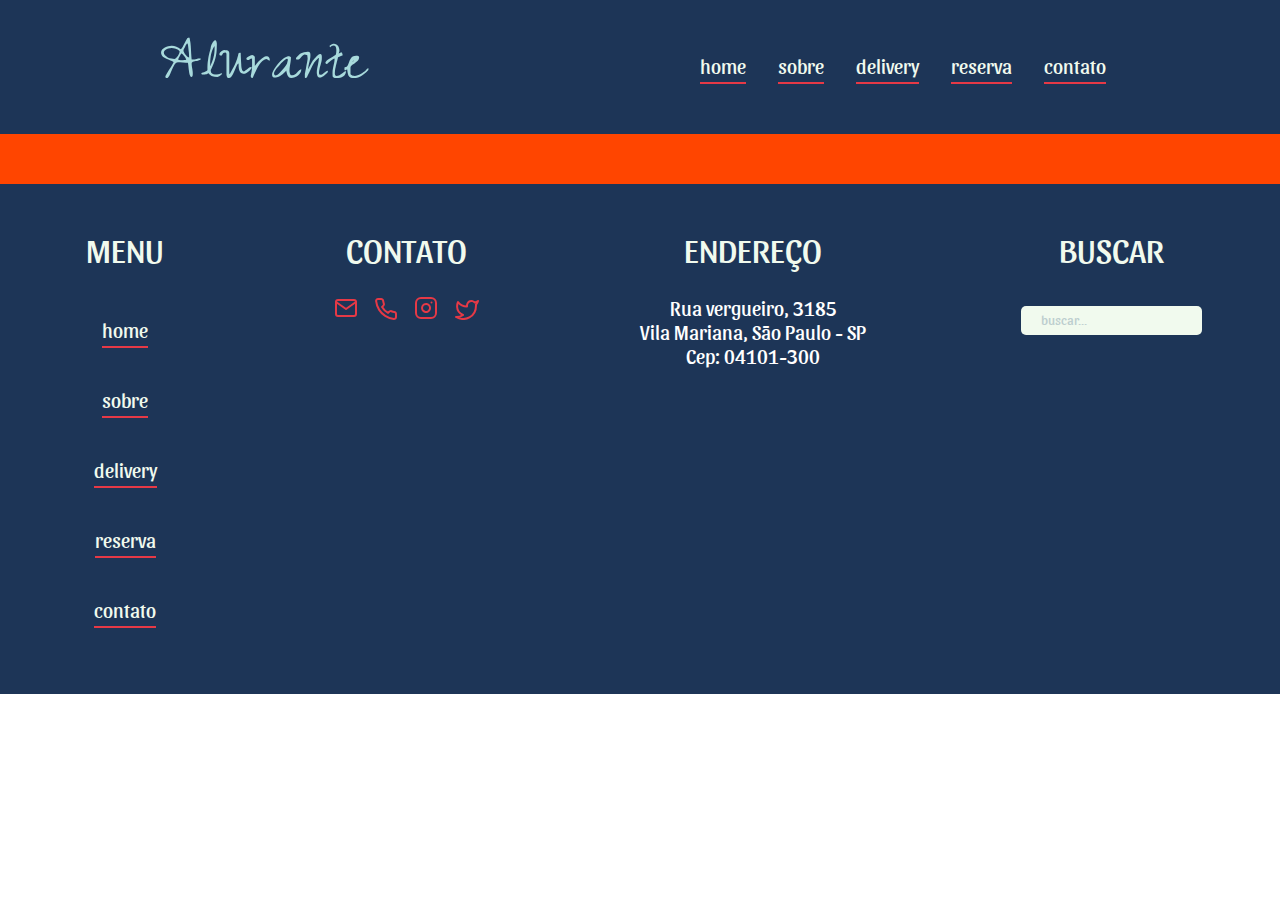
==== index.html @ 0b5658a8 "Adding project files" ====
<!DOCTYPE html>
<html lang="ptbr">

<head>
  <meta charset="UTF-8">
  <meta http-equiv="X-UA-Compatible" content="IE=edge">
  <meta name="viewport" content="width=device-width, initial-scale=1.0">
  <meta name="description" content="">
  <meta name="keywords" content="">
  <title>Bem vindo ao Alurante!</title>
  <link rel="stylesheet" href="css/reset.css">
  <link rel="stylesheet" href="css/header.css">
  <link rel="stylesheet" href="css/main.css">
  <link rel="stylesheet" href="css/footer.css">
</head>

<body>
  <header>
    <a href="index.html" id="logo__site">Alurante</a>
    <nav>
      <ul>
        <li><a href="index.html">home</a></li>
        <li><a href="sobre/">sobre</a></li>
        <li><a href="delivery/">delivery</a></li>
        <li><a href="reserva/">reserva</a></li>
        <li><a href="contato/">contato</a></li>
      </ul>
    </nav>
  </header>
  <main>

  </main>
  <footer>
    <div class="menu__footer">
      <h1>
        MENU
      </h1>
      <nav>
        <ul>
          <li><a href="index.html">home</a></li>
          <li><a href="sobre/">sobre</a></li>
          <li><a href="delivery/">delivery</a></li>
          <li><a href="reserva/">reserva</a></li>
          <li><a href="contato/">contato</a></li>
        </ul>
      </nav>
    </div>
    <div class="contato___footer">
      <h1>
        CONTATO
      </h1>
      <div class="sociais">
        <a href="#mail"><img src="images/email-icon.svg" alt="Email Icon"></a>
        <a href="#phone"><img src="images/telephone-icon.svg" alt="Telephone Icon"></a>
        <a href="#instagram"><img src="images/instagram-icon.svg" alt="Instagram Icon"></a>
        <a href="#twitter"><img src="images/twitter-icon.svg" alt="Twitter Icon"></a>
      </div>
    </div>
    <div class="endereco___footer">
      <h1>
        ENDEREÇO
      </h1>
      <address>
        Rua vergueiro, 3185<br>
        Vila Mariana, São Paulo - SP<br>
        Cep: 04101-300
      </address>
    </div>
    <div class="buscar___footer">
      <h1>
        BUSCAR
      </h1>
      <form action="">
        <input type="text" placeholder="buscar...">
      </form>
    </div>
  </footer>
</body>

</html>
---- css/header.css ----
@charset "uft-8";

header {
  display: flex;
  flex-direction: column;
  justify-content: center;
  align-items: center;
  background-color: #1D3557;
  padding: 2rem 0 3rem 0;
}

header a#logo__site {
  display: block;
  width: 209px;
  height: 57px;
  color: #A8DADC;
  font-family: 'Zeyada', cursive;
  text-align: center;
  font-size: 64px;
}

header nav {
  display: block;
}

header nav ul {
  display: flex;
  flex-direction: column;
  justify-content: center;
  align-items: center;
  margin-top: 30px;
}

header nav ul li {
  display: block;
  list-style: none;
  margin: 1rem .5rem;
}

header nav ul li a {
  display: block;
  color: #F1FAEE;
  font-family: 'Sansita', sans-serif;
  padding: .5rem .5rem;
  font-size: 20px;
}

header nav ul li a::after {
  content: '';
  display: block;
  margin: 0 auto;
  position: relative;
  height: 2px;
  width: 100%;
  background-color: #E63946;
  top: 6px;
}


@media screen and (min-width: 768px) {
  header {
    flex-direction: row;
    justify-content: space-around;
    padding: 2rem 0;
  }

  header nav ul {
    flex-direction: row;
    margin-top: 0;
  }
}
---- css/main.css ----
main {
  display: flex;
  height: 50px;
  width: 100%;
  background-color: orangered;
}
---- css/footer.css ----
@charset "utf-8";

footer {
  display: flex;
  flex-direction: column;
  justify-content: center;
  align-items: center;
  background-color: #1D3557;
  padding: 3rem 0;
  text-align: center;
}

footer h1 {
  display: block;
  color: #F1FAEE;
  font-family: 'Sansita', sans-serif;
  font-size: 34px;
}

footer div.menu__footer {
  display: flex;
  flex-direction: column;
  justify-content: center;
  align-items: center;
}

footer div.menu__footer nav {
  display: block;
}

footer div.menu__footer nav ul {
  display: flex;
  flex-direction: column;
  justify-content: center;
  align-items: center;
  margin-top: 30px;
}

footer div.menu__footer nav ul li {
  display: block;
  list-style: none;
  margin: 1rem .5rem;
}

footer div.menu__footer nav ul li a {
  display: block;
  color: #F1FAEE;
  font-family: 'Sansita', sans-serif;
  padding: .5rem .5rem;
  font-size: 20px;
}

footer div.menu__footer nav ul li a::after {
  content: '';
  display: block;
  margin: 0 auto;
  position: relative;
  height: 2px;
  width: 100%;
  background-color: #E63946;
  top: 6px;
}

footer div.contato___footer {
  display: flex;
  flex-direction: column;
  justify-content: center;
  align-items: center;
  margin-top: 50px;
}

footer div.contato___footer div.sociais {
  display: block;
  margin-top: 30px;
}

footer div.contato___footer div.sociais a {
  display: inline-block;
  margin: 0 .4rem;
  position: relative;
  top: 0;
  transition: .4s;
  -o-transition: .4s;
  -moz-transition: .4s;
  -webkit-transition: .4s;
}

footer div.contato___footer div.sociais a:hover {
  top: -10px;
}

footer div.endereco___footer {
  display: flex;
  flex-direction: column;
  justify-content: center;
  align-items: center;
  margin-top: 50px;
}

footer div.endereco___footer address {
  display: block;
  text-align: center;
  color: #ffffff;
  font-family: 'Sansita', sans-serif;
  font-size: 20px;
  line-height: 24px;
  margin-top: 30px;
}

footer div.buscar___footer {
  display: flex;
  flex-direction: column;
  justify-content: center;
  align-items: center;
  margin-top: 50px;
  margin-top: 50px;
}

footer div.buscar___footer form {
  display: block;
  margin-top: 20px;
}

footer div.buscar___footer form input {
  display: block;
  background-color: #F1FAEE;
  border: 0 none;
  border-radius: 5px;
  height: 27px;
  margin-top: 20px;
}

footer div.buscar___footer form input::placeholder {
  padding-left: 18px;
  color: #BDCECF;
  font-family: 'Sansita', sans-serif;
}

@media screen and (min-width: 768px) {
  footer {
    flex-direction: row;
    align-items: flex-start;
    justify-content: space-around;
    flex-wrap: wrap;
  }

  footer div.contato___footer, footer div.endereco___footer, footer div.buscar___footer {
    margin-top: 0;
  }
}
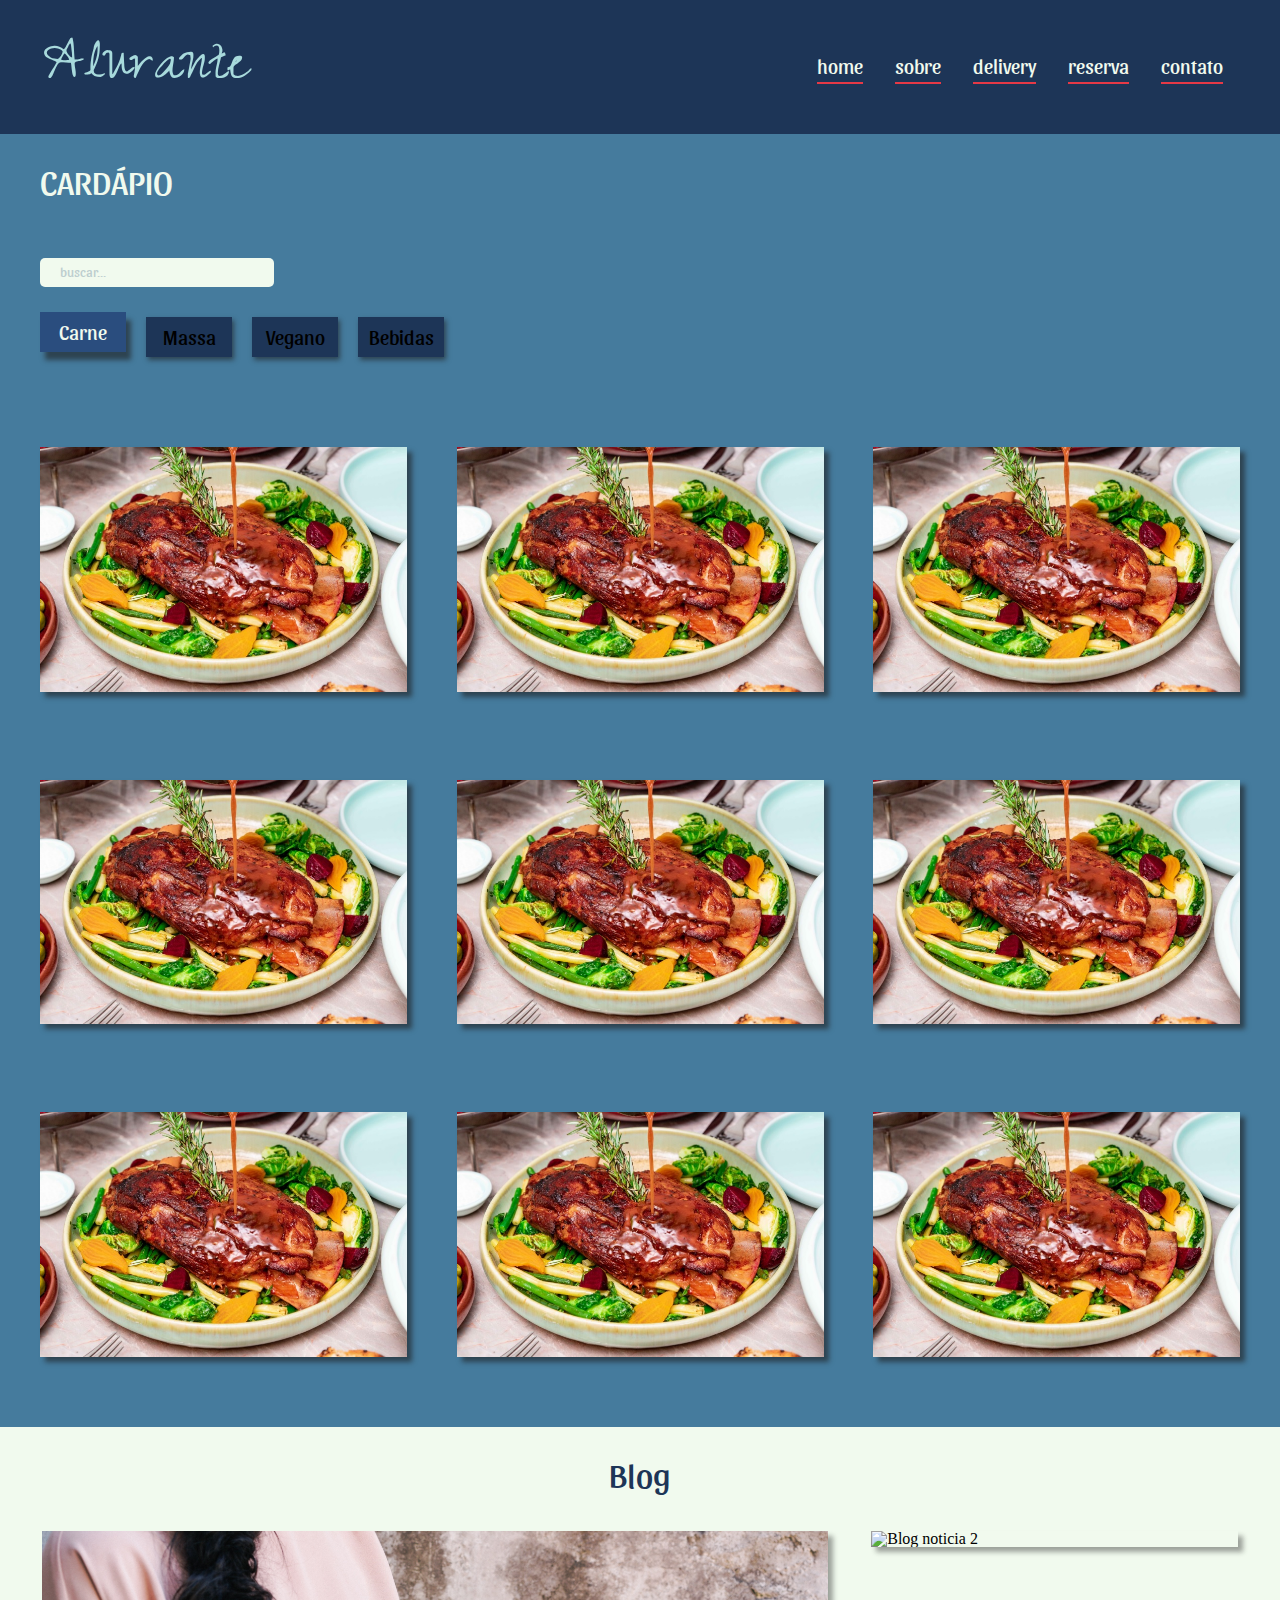
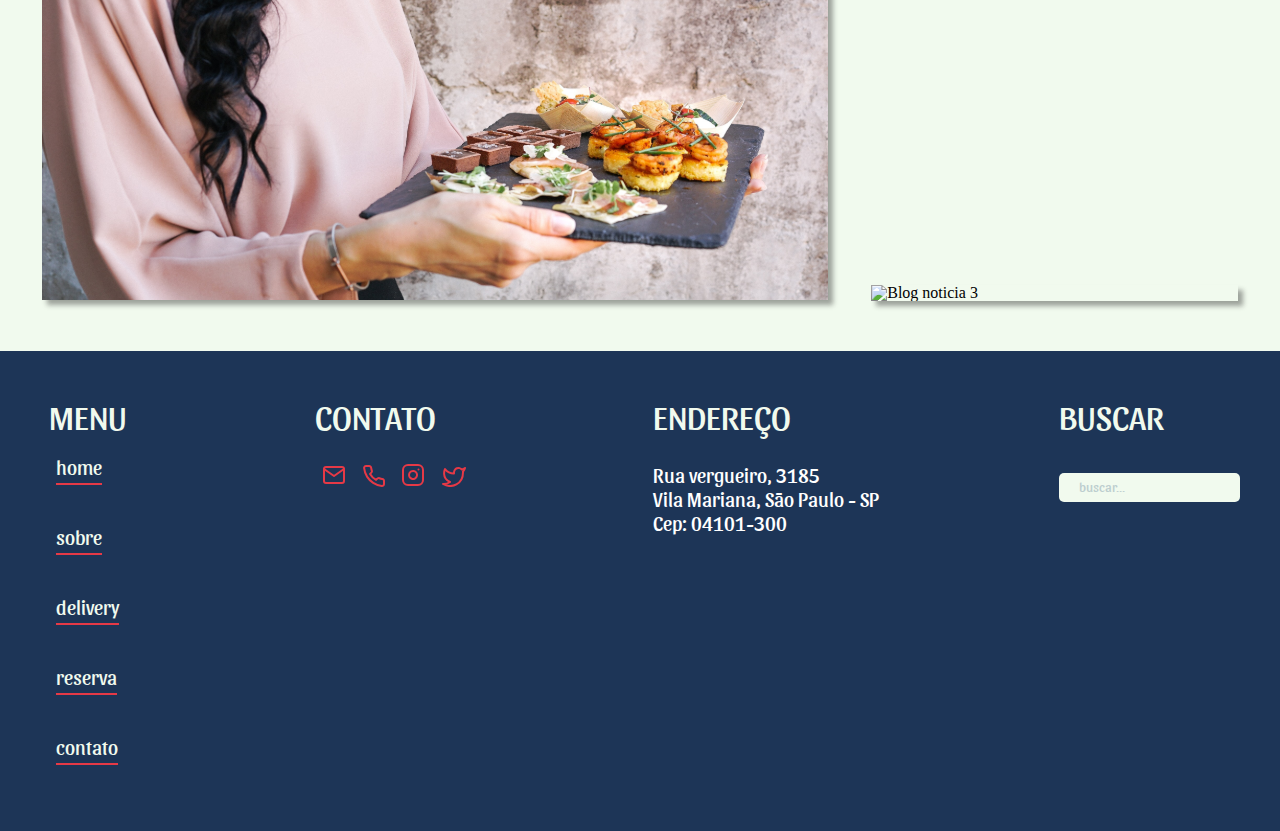
==== commit 96bcb7e8: "Alurante v2" ====
--- a/index.html
+++ b/index.html
@@ -12,6 +12,7 @@
   <link rel="stylesheet" href="css/header.css">
   <link rel="stylesheet" href="css/main.css">
   <link rel="stylesheet" href="css/footer.css">
+  <link rel="stylesheet" href="css/animationMenu.css">
 </head>
 
 <body>
@@ -28,7 +29,76 @@
     </nav>
   </header>
   <main>
-
+    <section class="cardapio">
+      <h1>
+        CARDÁPIO
+      </h1>
+      <form action="" id="buscaCardapio">
+        <input type="text" name="busca" id="busca" placeholder="buscar...">
+      </form>
+      <div class="btns__cardapio">
+        <span class="btnCardapio active" data-prato="carne">Carne</span>
+        <span class="btnCardapio" data-prato="massa">Massa</span>
+        <span class="btnCardapio" data-prato="vegano">Vegano</span>
+        <span class="btnCardapio" data-prato="bebidas">Bebidas</span>
+      </div>
+      <div class="cardapios__pratos">
+        <div class="prato" data-prato="carne">
+          <img src="images/prato__carne.jpg" alt="Carne Pratos">
+          <img src="images/prato__carne.jpg" alt="Carne Pratos">
+          <img src="images/prato__carne.jpg" alt="Carne Pratos">
+          <img src="images/prato__carne.jpg" alt="Carne Pratos">
+          <img src="images/prato__carne.jpg" alt="Carne Pratos">
+          <img src="images/prato__carne.jpg" alt="Carne Pratos">
+          <img src="images/prato__carne.jpg" alt="Carne Pratos">
+          <img src="images/prato__carne.jpg" alt="Carne Pratos">
+          <img src="images/prato__carne.jpg" alt="Carne Pratos">
+        </div>
+        <div class="prato hidden" data-prato="massa">
+          <img src="images/prato__carne.jpg" alt="Massa Pratos">
+          <img src="images/prato__carne.jpg" alt="Massa Pratos">
+          <!-- <img src="images/prato__carne.jpg" alt="Massa Pratos">
+          <img src="images/prato__carne.jpg" alt="Massa Pratos">
+          <img src="images/prato__carne.jpg" alt="Massa Pratos">
+          <img src="images/prato__carne.jpg" alt="Massa Pratos">
+          <img src="images/prato__carne.jpg" alt="Massa Pratos">
+          <img src="images/prato__carne.jpg" alt="Massa Pratos">
+          <img src="images/prato__carne.jpg" alt="Massa Pratos"> -->
+        </div>
+        <div class="prato hidden" data-prato="vegano">
+          <img src="images/prato__carne.jpg" alt="Vegano Pratos">
+          <img src="images/prato__carne.jpg" alt="Vegano Pratos">
+          <img src="images/prato__carne.jpg" alt="Vegano Pratos">
+          <!-- <img src="images/prato__carne.jpg" alt="Vegano Pratos">
+          <img src="images/prato__carne.jpg" alt="Vegano Pratos">
+          <img src="images/prato__carne.jpg" alt="Vegano Pratos">
+          <img src="images/prato__carne.jpg" alt="Vegano Pratos">
+          <img src="images/prato__carne.jpg" alt="Vegano Pratos">
+          <img src="images/prato__carne.jpg" alt="Vegano Pratos"> -->
+        </div>
+        <div class="prato hidden" data-prato="bebidas">
+          <img src="images/prato__carne.jpg" alt="Bebidas Pratos">
+          <img src="images/prato__carne.jpg" alt="Bebidas Pratos">
+          <img src="images/prato__carne.jpg" alt="Bebidas Pratos">
+          <img src="images/prato__carne.jpg" alt="Bebidas Pratos">
+          <!-- <img src="images/prato__carne.jpg" alt="Bebidas Pratos">
+          <img src="images/prato__carne.jpg" alt="Bebidas Pratos">
+          <img src="images/prato__carne.jpg" alt="Bebidas Pratos">
+          <img src="images/prato__carne.jpg" alt="Bebidas Pratos">
+          <img src="images/prato__carne.jpg" alt="Bebidas Pratos"> -->
+        </div>
+      </div>
+    </section>
+    <section class="blog__alurante">
+      <h1>
+        Blog
+      </h1>
+      <div class="noticias">
+        <img src="images/blog__image-1.svg" alt="Blog noticia 1">
+        <img src="images/blog__image-2.svg" alt="Blog noticia 2">
+        <img src="images/blog__image-3.svg" alt="Blog noticia 3">
+      </div>
+    </section>
   </main>
   <footer>
     <div class="menu__footer">
@@ -75,6 +145,7 @@
       </form>
     </div>
   </footer>
+  <script src="js/pratosCardapio.js"></script>
 </body>
 
 </html>--- a/css/header.css
+++ b/css/header.css
@@ -43,6 +43,11 @@
   font-family: 'Sansita', sans-serif;
   padding: .5rem .5rem;
   font-size: 20px;
+  transition: .4s;
+  -o-transition: .4s;
+  -moz-transition: .4s;
+  -webkit-transition: .4s;
+  
 }
 
 header nav ul li a::after {
@@ -54,18 +59,43 @@
   width: 100%;
   background-color: #E63946;
   top: 6px;
+  transition: .4s;
+  -o-transition: .4s;
+  -moz-transition: .4s;
+  -webkit-transition: .4s;
+}
+
+header nav ul li a:hover {
+  color: #cfd1cf;
+  box-shadow: 0px 8px 8px -7px rgba(0,0,0,1);
+}
+
+header nav ul li a:hover::after {
+  background-color: #fff;
 }
 
 
 @media screen and (min-width: 768px) {
   header {
     flex-direction: row;
-    justify-content: space-around;
     padding: 2rem 0;
+    gap: 80px;
   }
 
   header nav ul {
     flex-direction: row;
     margin-top: 0;
   }
+}
+
+@media screen and (min-width: 1024px) {
+  header {
+    gap: 280px;
+  }
+}
+
+@media screen and (min-width: 1200px) {
+  header {
+    gap: 550px;
+  }
 }--- a/css/main.css
+++ b/css/main.css
@@ -1,6 +1,247 @@
 main {
   display: flex;
-  height: 50px;
+  justify-content: center;
+  flex-direction: column;
+  align-items: center;
   width: 100%;
-  background-color: orangered;
+  background-color: #457b9d;
+}
+
+section.cardapio {
+  display: inline-flex;
+  flex-direction: column;
+  justify-content: center;
+  align-items: center;
+  width: 90%;
+  max-width: 1200px;
+  padding: 30px 0 50px;
+}
+
+section.cardapio h1 {
+  display: block;
+  color: #F1FAEE;
+  font-size: 34px;
+  font-family: 'Sansita', sans-serif;
+}
+
+section.cardapio form#buscaCardapio {
+  display: block;
+}
+
+section.cardapio form#buscaCardapio input {
+  display: block;
+  width: 230px;
+  background-color: #F1FAEE;
+  border: 0 none;
+  border-radius: 5px;
+  height: 27px;
+  margin-top: 30px;
+}
+
+section.cardapio form#buscaCardapio input::placeholder {
+  padding-left: 18px;
+  color: #BDCECF;
+  font-family: 'Sansita', sans-serif;
+}
+
+section.cardapio div.btns__cardapio {
+  display: flex;
+  flex-direction: column;
+  justify-content: center;
+  align-items: center;
+  margin-top: 30px;
+}
+
+section.cardapio div.btns__cardapio span {
+  display: block;
+  width: 86px;
+  margin: 10px;
+  padding: 10px 0;
+  text-align: center;
+  font-family: 'Sansita', sans-serif;
+  background-color: #F1FAEE;
+  font-size: 20px;
+  background-color: #1D3557;
+  box-shadow: 2px 3px 5px rgb(30, 30, 30, .6);
+  cursor: pointer;
+  position: relative;
+  top: 0;
+  transition: .4s;
+  -o-transition: .4s;
+  -moz-transition: .4s;
+  -webkit-transition: .4s;
+}
+
+section.cardapio div.btns__cardapio span:hover {
+  color: #F1FAEE;
+  background-color: #2a4d7e;
+  top: -5px;
+  box-shadow: 5px 8px 5px rgb(30, 30, 30, .6);
+}
+
+section.cardapio div.btns__cardapio span.active {
+  color: #F1FAEE;
+  background-color: #2a4d7e;
+  top: -5px;
+  box-shadow: 5px 8px 5px rgb(30, 30, 30, .6);
+}
+
+section.cardapio div.cardapios__pratos {
+  display: flex;
+  flex-direction: row;
+  justify-content: center;
+  align-items: center;
+  flex-wrap: wrap;
+  margin-top: 60px;
+}
+
+section.cardapio div.cardapios__pratos div.prato {
+  display: flex;
+  flex-wrap: wrap;
+  justify-content: center;
+  align-items: center;
+}
+
+section.cardapio div.cardapios__pratos img {
+  display: block;
+  margin: 15px;
+  width: 260px; /* 367px */
+  box-shadow: 5px 5px 5px rgba(30, 30, 30, .6);
+  cursor: pointer;
+}
+
+section.blog__alurante {
+  display: flex;
+  width: 100%;
+  flex-direction: column;
+  justify-content: center;
+  align-items: center;
+  background-color: #F1FAEE;
+  padding: 30px 0 50px;
+}
+
+section.blog__alurante h1 {
+  display: block;
+  font-family: 'Sansita', sans-serif;
+  font-size: 34px;
+  color: #1D3557;
+}
+
+section.blog__alurante div.noticias {
+  display: flex;
+  flex-direction: column;
+  justify-content: center;
+  align-items: center;
+}
+
+section.blog__alurante div.noticias img {
+  display: block;
+  width: 90%;
+  max-width: 425px;
+  margin: 20px 15px;
+  box-shadow: 5px 5px 5px rgba(30, 30, 30, .4);
+  cursor: pointer;
+}
+
+@media screen and (min-width: 768px) {
+  section.cardapio {
+    align-items: flex-start;
+  }
+
+  section.cardapio form#buscaCardapio input {
+    margin-top: 60px;
+  }
+
+  section.cardapio div.btns__cardapio {
+    flex-direction: row;
+    margin-top: 20px;
+  }
+
+  section.cardapio div.btns__cardapio span:first-child {
+    margin-left: 0;
+  }
+
+  section.cardapio div.cardapios__pratos div.prato {
+    justify-content: space-between;
+  }
+
+  section.cardapio div.cardapios__pratos div.hidden {
+    display: none;
+  }
+
+  section.cardapio div.cardapios__pratos img {
+    width: 200px; /* 367px */
+    margin: 10px;
+  }
+
+  section.blog__alurante div.noticias {
+    width: 100%;
+    max-width: 768px;
+    box-sizing: border-box;
+    height: 270px;
+    flex-wrap: wrap;
+  }
+  
+  section.blog__alurante div.noticias img {
+    width: 240px;
+    max-width: unset;
+    margin: 10px 5px;
+  }
+  
+  section.blog__alurante div.noticias img:first-child {
+    width: 490px;
+  }
+}
+
+@media screen and (min-width: 1024px) {
+
+  section.cardapio div.cardapios__pratos img { 
+    width: 280px; /* 367px */
+  }
+
+  section.blog__alurante div.noticias {
+    max-width: 1024px;
+    height: 370px;
+  }
+  
+  section.blog__alurante div.noticias img {
+    width: 310px; /*367*/
+  }
+  
+  section.blog__alurante div.noticias img:first-child {
+    width: 600px; /* 786*/
+  }
+
+}
+
+@media screen and (min-width: 1200px) {
+  section.cardapio {
+    width: 100%;
+    max-width: 1200px;
+  }
+
+  section.cardapio div.cardapios__pratos div.prato { 
+    gap: 48px;
+  }
+
+  section.cardapio div.cardapios__pratos div.prato img {
+    width: 367px; /* 367px */
+    margin: 20px 0;
+  }  
+  
+  section.blog__alurante div.noticias {
+    max-width: 1200px;
+    justify-content: space-between;
+    gap: 40px;
+    margin-top: 40px;
+  }
+  
+  section.blog__alurante div.noticias img {
+    width: 367px; /*367*/
+    margin: 0;
+  }
+  
+  section.blog__alurante div.noticias img:first-child {
+    width: 786px; /* 786*/
+  }
 }--- a/css/footer.css
+++ b/css/footer.css
@@ -48,6 +48,10 @@
   font-family: 'Sansita', sans-serif;
   padding: .5rem .5rem;
   font-size: 20px;
+  transition: .4s;
+  -o-transition: .4s;
+  -moz-transition: .4s;
+  -webkit-transition: .4s;
 }
 
 footer div.menu__footer nav ul li a::after {
@@ -59,7 +63,20 @@
   width: 100%;
   background-color: #E63946;
   top: 6px;
+  transition: .4s;
+  -o-transition: .4s;
+  -moz-transition: .4s;
+  -webkit-transition: .4s;
 }
+
+footer div.menu__footer nav ul li a:hover {
+  color: #cfd1cf;
+}
+
+footer div.menu__footer nav ul li a:hover::after {
+  background-color: #fff;
+}
+
 
 footer div.contato___footer {
   display: flex;
@@ -140,11 +157,28 @@
   footer {
     flex-direction: row;
     align-items: flex-start;
-    justify-content: space-around;
     flex-wrap: wrap;
+    gap: 35px;
   }
 
-  footer div.contato___footer, footer div.endereco___footer, footer div.buscar___footer {
+  footer div.endereco___footer address {
+    text-align: left;
+  }
+
+  footer div.contato___footer, footer div.endereco___footer, footer div.buscar___footer, footer div.menu__footer nav ul {
     margin-top: 0;
+    align-items: flex-start;
   }
 }
+
+@media screen and (min-width: 1024px) {
+  footer {
+    gap: 100px;
+  }
+}
+
+@media screen and (min-width: 1200px) {
+  footer {
+    gap: 180px;
+  }
+}--- a/css/animationMenu.css
+++ b/css/animationMenu.css
@@ -0,0 +1,12 @@
+.hidden {
+  animation: slideUP .5s forwards;
+}
+
+@keyframes slideUP {
+  from {
+    opacity: 1;
+  }
+  to {
+    opacity: 0;
+  }
+}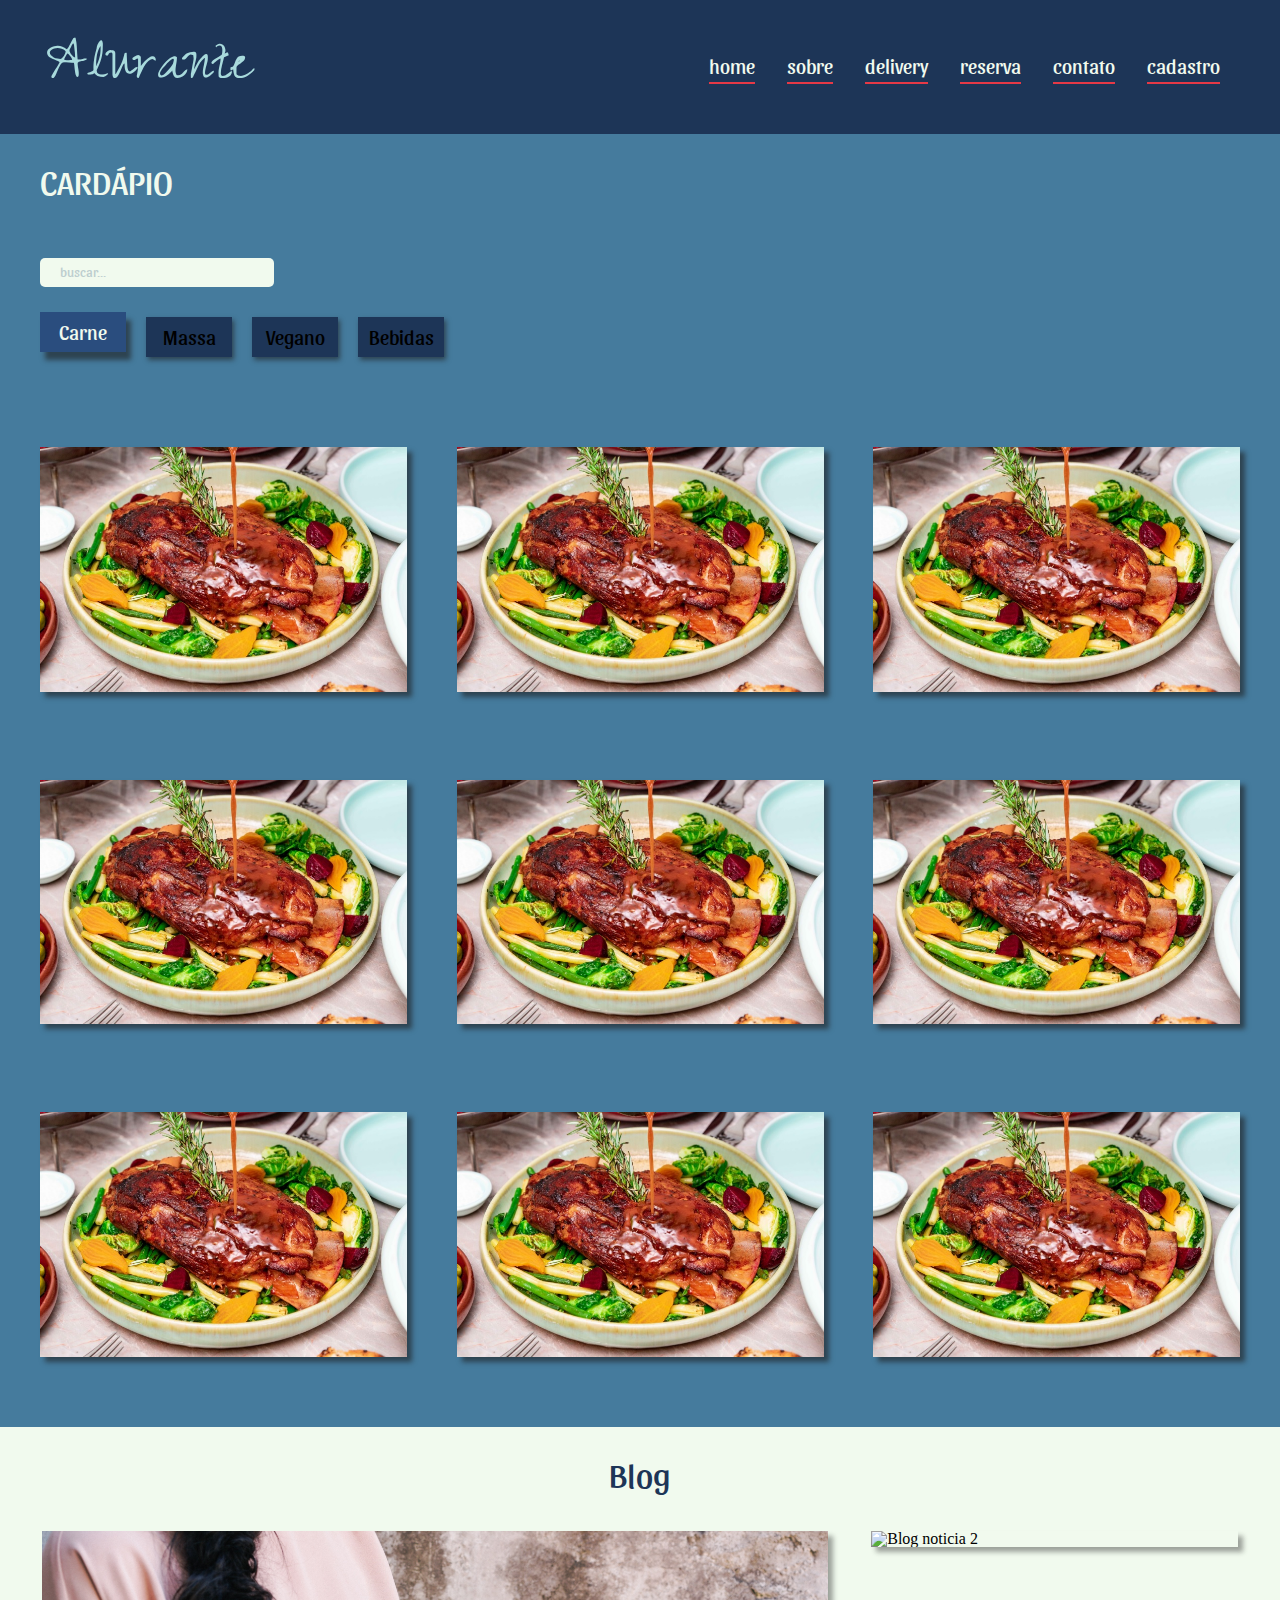
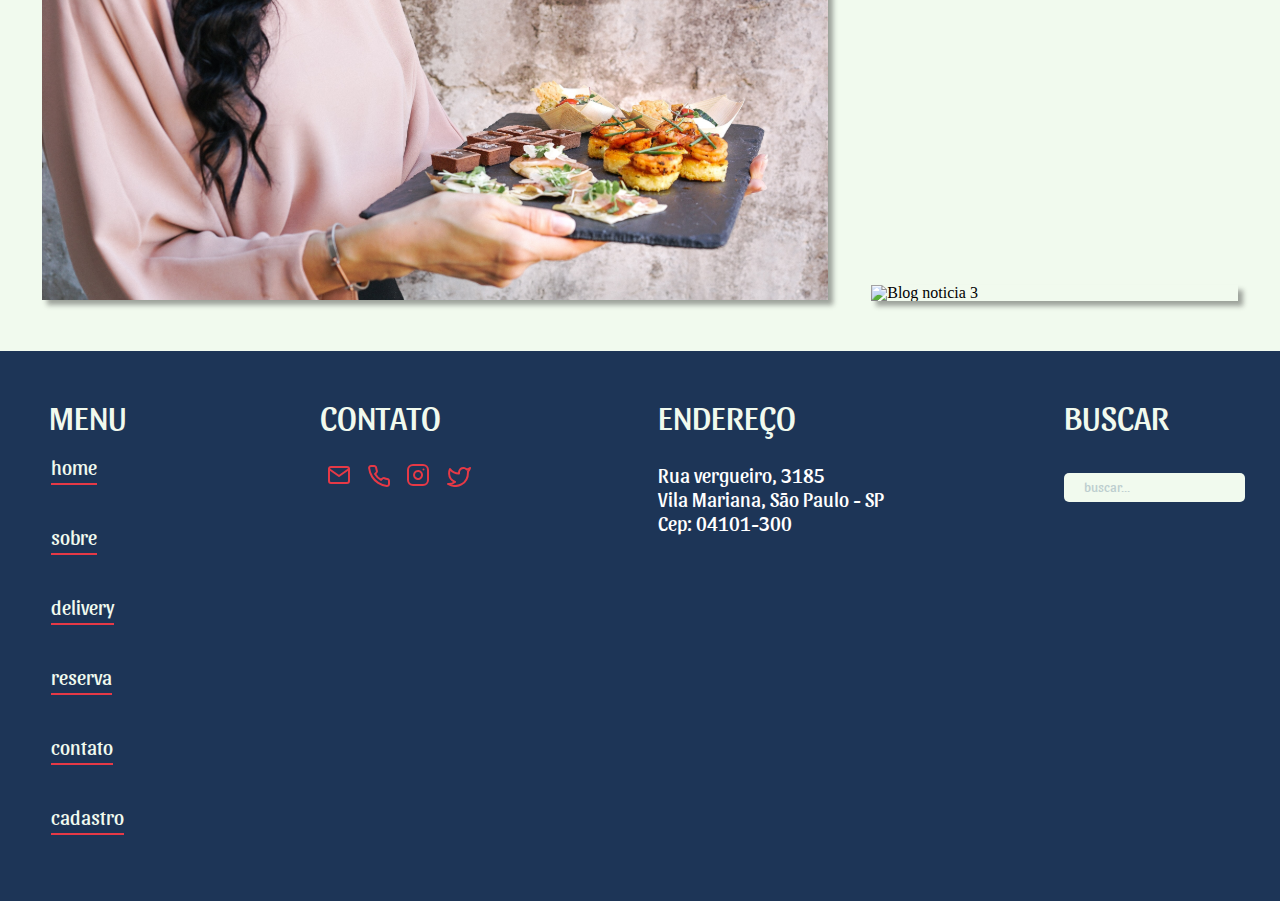
==== commit cee884bf: "Alurante V3" ====
--- a/index.html
+++ b/index.html
@@ -1,5 +1,5 @@
 <!DOCTYPE html>
-<html lang="ptbr">
+<html lang="pt-br">
 
 <head>
   <meta charset="UTF-8">
@@ -9,6 +9,7 @@
   <meta name="keywords" content="">
   <title>Bem vindo ao Alurante!</title>
   <link rel="stylesheet" href="css/reset.css">
+  <link rel="stylesheet" href="css/colors.css">
   <link rel="stylesheet" href="css/header.css">
   <link rel="stylesheet" href="css/main.css">
   <link rel="stylesheet" href="css/footer.css">
@@ -16,8 +17,8 @@
 </head>
 
 <body>
-  <header>
-    <a href="index.html" id="logo__site">Alurante</a>
+  <header class="header">
+    <a href="index.html" class="header__logo">Alurante</a>
     <nav>
       <ul>
         <li><a href="index.html">home</a></li>
@@ -25,10 +26,11 @@
         <li><a href="delivery/">delivery</a></li>
         <li><a href="reserva/">reserva</a></li>
         <li><a href="contato/">contato</a></li>
+        <li><a href="cadastro/">cadastro</a></li>
       </ul>
     </nav>
   </header>
-  <main>
+  <main class="main">
     <section class="cardapio">
       <h1>
         CARDÁPIO
@@ -100,48 +102,58 @@
       </div>
     </section>
   </main>
-  <footer>
-    <div class="menu__footer">
-      <h1>
+  <footer class="footer">
+    <div class="footer__menu">
+      <h1 class="footer__title">
         MENU
       </h1>
-      <nav>
-        <ul>
-          <li><a href="index.html">home</a></li>
-          <li><a href="sobre/">sobre</a></li>
-          <li><a href="delivery/">delivery</a></li>
-          <li><a href="reserva/">reserva</a></li>
-          <li><a href="contato/">contato</a></li>
+      <nav class="footer__menu__navigation">
+        <ul class="footer__menu__navigation__list">
+          <li class="footer__menu__navigation__list__item"><a href="index.html"
+              class="footer__menu__navigation__list__item__link">home</a></li>
+          <li class="footer__menu__navigation__list__item"><a href="sobre/"
+              class="footer__menu__navigation__list__item__link">sobre</a></li>
+          <li class="footer__menu__navigation__list__item"><a href="delivery/"
+              class="footer__menu__navigation__list__item__link">delivery</a></li>
+          <li class="footer__menu__navigation__list__item"><a href="reserva/"
+              class="footer__menu__navigation__list__item__link">reserva</a></li>
+          <li class="footer__menu__navigation__list__item"><a href="contato/"
+              class="footer__menu__navigation__list__item__link">contato</a></li>
+          <li class="footer__menu__navigation__list__item"><a href="cadastro/"
+              class="footer__menu__navigation__list__item__link">cadastro</a></li>
         </ul>
       </nav>
     </div>
-    <div class="contato___footer">
-      <h1>
+    <div class="footer__contato">
+      <h1 class="footer__title">
         CONTATO
       </h1>
-      <div class="sociais">
-        <a href="#mail"><img src="images/email-icon.svg" alt="Email Icon"></a>
-        <a href="#phone"><img src="images/telephone-icon.svg" alt="Telephone Icon"></a>
-        <a href="#instagram"><img src="images/instagram-icon.svg" alt="Instagram Icon"></a>
-        <a href="#twitter"><img src="images/twitter-icon.svg" alt="Twitter Icon"></a>
+      <div class="footer__contato__sociais">
+        <a href="#mail" class="footer__contato__sociais--link"><img src="images/email-icon.svg" alt="Email Icon"></a>
+        <a href="#phone" class="footer__contato__sociais--link"><img src="images/telephone-icon.svg"
+            alt="Telephone Icon"></a>
+        <a href="#instagram" class="footer__contato__sociais--link"><img src="images/instagram-icon.svg"
+            alt="Instagram Icon"></a>
+        <a href="#twitter" class="footer__contato__sociais--link"><img src="images/twitter-icon.svg"
+            alt="Twitter Icon"></a>
       </div>
     </div>
-    <div class="endereco___footer">
-      <h1>
+    <div class="footer__endereco">
+      <h1 class="footer__title">
         ENDEREÇO
       </h1>
-      <address>
+      <address class="footer__endereco--address">
         Rua vergueiro, 3185<br>
         Vila Mariana, São Paulo - SP<br>
         Cep: 04101-300
       </address>
     </div>
-    <div class="buscar___footer">
-      <h1>
+    <div class="footer__search">
+      <h1 class="footer__title">
         BUSCAR
       </h1>
-      <form action="">
-        <input type="text" placeholder="buscar...">
+      <form action="" class="footer__search__form">
+        <input type="text" placeholder="buscar..." class="footer__search__form--input">
       </form>
     </div>
   </footer>
--- a/css/colors.css
+++ b/css/colors.css
@@ -0,0 +1,34 @@
+:root {
+  --header-background: #1D3557;
+  --header-sobre-background: #A8DADC;
+  --footer-background: #1D3557;
+  --logo-color: #A8DADC;
+  --logo-sobre-color: #1D3557;
+  --title-color: #F1FAEE;
+  --title-sobre-color: #1D3557;
+  --nav-option-color: #F1FAEE;
+  --nav-sobre-option-color: #1D3557;
+  --title-blog-color: #1D3557;
+  --main-background: #457b9d;
+  --main-sobre-background: #F1FAEE;
+  --input-busca-color: #BDCECF;
+  --input-busca-background: #F1FAEE;
+  --historia-background: #1D3557;
+  --nossaHistoria-color: #457B9D;
+  --saberMaisBtn-background: #ffffff;
+  --saberMaisBtn-color: #457B9D;
+  --saberMaisBtn-borderColor: #457B9D;
+  --sobrenos-card-background: #457B9D;
+  --sobrenos-card-person-color: #1D3557;
+  --nossomenu-background: #1D3557;
+  --nossomenu-tittle-color: #457B9D;
+  --nossasunidades-tittle-color: #1D3557;
+  --nossasunidades-text-color: #1D3557;
+
+
+
+
+  --input-border-color: #457B9D;
+  --input-secondary-color: #B5B5B5;
+  --warning-color: #df2525;
+}--- a/css/header.css
+++ b/css/header.css
@@ -5,18 +5,26 @@
   flex-direction: column;
   justify-content: center;
   align-items: center;
-  background-color: #1D3557;
+  background-color: var(--header-background);
   padding: 2rem 0 3rem 0;
 }
 
-header a#logo__site {
+.header__sobre {
+  background-color: var(--header-sobre-background);
+}
+
+.header__logo {
   display: block;
   width: 209px;
   height: 57px;
-  color: #A8DADC;
+  color: var(--logo-color);
   font-family: 'Zeyada', cursive;
   text-align: center;
   font-size: 64px;
+}
+
+.hl-sobre{
+  color: var(--logo-sobre-color);
 }
 
 header nav {
@@ -39,14 +47,14 @@
 
 header nav ul li a {
   display: block;
-  color: #F1FAEE;
+  color: var(--nav-option-color);
   font-family: 'Sansita', sans-serif;
   padding: .5rem .5rem;
   font-size: 20px;
-  transition: .4s;
   -o-transition: .4s;
   -moz-transition: .4s;
   -webkit-transition: .4s;
+  transition: .4s;
   
 }
 
@@ -59,10 +67,10 @@
   width: 100%;
   background-color: #E63946;
   top: 6px;
-  transition: .4s;
   -o-transition: .4s;
   -moz-transition: .4s;
   -webkit-transition: .4s;
+  transition: .4s;
 }
 
 header nav ul li a:hover {
@@ -74,12 +82,19 @@
   background-color: #fff;
 }
 
+.header__sobre__menu--navigation--list--item--link {
+  color: var(--nav-sobre-option-color);
+}
+
+.header__sobre__menu--navigation--list--item--link:hover {
+  color: #4274bb;
+}
 
 @media screen and (min-width: 768px) {
   header {
     flex-direction: row;
     padding: 2rem 0;
-    gap: 80px;
+    gap: 10px;
   }
 
   header nav ul {
@@ -90,12 +105,12 @@
 
 @media screen and (min-width: 1024px) {
   header {
-    gap: 280px;
+    gap: 240px;
   }
 }
 
 @media screen and (min-width: 1200px) {
   header {
-    gap: 550px;
+    gap: 440px;
   }
 }--- a/css/main.css
+++ b/css/main.css
@@ -1,10 +1,10 @@
-main {
+.main {
   display: flex;
   justify-content: center;
   flex-direction: column;
   align-items: center;
   width: 100%;
-  background-color: #457b9d;
+  background-color: var(--main-background);
 }
 
 section.cardapio {
@@ -19,7 +19,7 @@
 
 section.cardapio h1 {
   display: block;
-  color: #F1FAEE;
+  color: var(--title-color);
   font-size: 34px;
   font-family: 'Sansita', sans-serif;
 }
@@ -31,7 +31,7 @@
 section.cardapio form#buscaCardapio input {
   display: block;
   width: 230px;
-  background-color: #F1FAEE;
+  background-color: var(--input-busca-background);
   border: 0 none;
   border-radius: 5px;
   height: 27px;
@@ -40,7 +40,7 @@
 
 section.cardapio form#buscaCardapio input::placeholder {
   padding-left: 18px;
-  color: #BDCECF;
+  color: var(--input-busca-color);
   font-family: 'Sansita', sans-serif;
 }
 
@@ -66,10 +66,10 @@
   cursor: pointer;
   position: relative;
   top: 0;
-  transition: .4s;
   -o-transition: .4s;
   -moz-transition: .4s;
   -webkit-transition: .4s;
+  transition: .4s;
 }
 
 section.cardapio div.btns__cardapio span:hover {
@@ -102,6 +102,10 @@
   align-items: center;
 }
 
+section.cardapio div.cardapios__pratos div.hidden {
+  display: none;
+}
+
 section.cardapio div.cardapios__pratos img {
   display: block;
   margin: 15px;
@@ -124,7 +128,7 @@
   display: block;
   font-family: 'Sansita', sans-serif;
   font-size: 34px;
-  color: #1D3557;
+  color: var(--title-blog-color);
 }
 
 section.blog__alurante div.noticias {
@@ -163,10 +167,6 @@
 
   section.cardapio div.cardapios__pratos div.prato {
     justify-content: space-between;
-  }
-
-  section.cardapio div.cardapios__pratos div.hidden {
-    display: none;
   }
 
   section.cardapio div.cardapios__pratos img {
--- a/css/footer.css
+++ b/css/footer.css
@@ -1,34 +1,34 @@
 @charset "utf-8";
 
-footer {
+.footer {
   display: flex;
   flex-direction: column;
   justify-content: center;
   align-items: center;
-  background-color: #1D3557;
+  background-color: var(--footer-background);
   padding: 3rem 0;
   text-align: center;
 }
 
-footer h1 {
+.footer__title {
   display: block;
-  color: #F1FAEE;
+  color: var(--title-color);
   font-family: 'Sansita', sans-serif;
   font-size: 34px;
 }
 
-footer div.menu__footer {
+.footer__menu {
   display: flex;
   flex-direction: column;
   justify-content: center;
   align-items: center;
 }
 
-footer div.menu__footer nav {
+.footer__menu__navigation {
   display: block;
 }
 
-footer div.menu__footer nav ul {
+.footer__menu__navigation__list {
   display: flex;
   flex-direction: column;
   justify-content: center;
@@ -36,25 +36,25 @@
   margin-top: 30px;
 }
 
-footer div.menu__footer nav ul li {
+.footer__menu__navigation__list__item {
   display: block;
   list-style: none;
   margin: 1rem .5rem;
 }
 
-footer div.menu__footer nav ul li a {
+.footer__menu__navigation__list__item__link {
   display: block;
-  color: #F1FAEE;
+  color: var(--nav-option-color);
   font-family: 'Sansita', sans-serif;
   padding: .5rem .5rem;
   font-size: 20px;
-  transition: .4s;
   -o-transition: .4s;
   -moz-transition: .4s;
   -webkit-transition: .4s;
+  transition: .4s;
 }
 
-footer div.menu__footer nav ul li a::after {
+.footer__menu__navigation__list__item__link::after {
   content: '';
   display: block;
   margin: 0 auto;
@@ -63,22 +63,21 @@
   width: 100%;
   background-color: #E63946;
   top: 6px;
-  transition: .4s;
   -o-transition: .4s;
   -moz-transition: .4s;
   -webkit-transition: .4s;
+  transition: .4s;
 }
 
-footer div.menu__footer nav ul li a:hover {
-  color: #cfd1cf;
+.footer__menu__navigation__list__item__link:hover {
+  color: var(--nav-option-color);
 }
 
-footer div.menu__footer nav ul li a:hover::after {
+.footer__menu__navigation__list__item__link:hover::after {
   background-color: #fff;
 }
 
-
-footer div.contato___footer {
+.footer__contato {
   display: flex;
   flex-direction: column;
   justify-content: center;
@@ -86,27 +85,27 @@
   margin-top: 50px;
 }
 
-footer div.contato___footer div.sociais {
+.footer__contato__sociais {
   display: block;
   margin-top: 30px;
 }
 
-footer div.contato___footer div.sociais a {
+.footer__contato__sociais--link {
   display: inline-block;
   margin: 0 .4rem;
   position: relative;
   top: 0;
-  transition: .4s;
   -o-transition: .4s;
   -moz-transition: .4s;
   -webkit-transition: .4s;
+  transition: .4s;
 }
 
-footer div.contato___footer div.sociais a:hover {
+.footer__contato__sociais--link:hover {
   top: -10px;
 }
 
-footer div.endereco___footer {
+.footer__endereco {
   display: flex;
   flex-direction: column;
   justify-content: center;
@@ -114,7 +113,7 @@
   margin-top: 50px;
 }
 
-footer div.endereco___footer address {
+.footer__endereco--address {
   display: block;
   text-align: center;
   color: #ffffff;
@@ -124,7 +123,7 @@
   margin-top: 30px;
 }
 
-footer div.buscar___footer {
+.footer__search {
   display: flex;
   flex-direction: column;
   justify-content: center;
@@ -133,52 +132,52 @@
   margin-top: 50px;
 }
 
-footer div.buscar___footer form {
+.footer__search__form {
   display: block;
   margin-top: 20px;
 }
 
-footer div.buscar___footer form input {
+.footer__search__form--input {
   display: block;
-  background-color: #F1FAEE;
+  background-color: var(--input-busca-background);
   border: 0 none;
   border-radius: 5px;
   height: 27px;
   margin-top: 20px;
 }
 
-footer div.buscar___footer form input::placeholder {
+.footer__search__form--input::placeholder {
   padding-left: 18px;
-  color: #BDCECF;
+  color: var(--input-busca-color);
   font-family: 'Sansita', sans-serif;
 }
 
 @media screen and (min-width: 768px) {
-  footer {
+  .footer {
     flex-direction: row;
     align-items: flex-start;
     flex-wrap: wrap;
     gap: 35px;
   }
 
-  footer div.endereco___footer address {
+  .footer__endereco--address {
     text-align: left;
   }
 
-  footer div.contato___footer, footer div.endereco___footer, footer div.buscar___footer, footer div.menu__footer nav ul {
+  .footer__contato, .footer__menu__navigation__list, .footer__endereco, .footer__search {
     margin-top: 0;
     align-items: flex-start;
   }
 }
 
 @media screen and (min-width: 1024px) {
-  footer {
+  .footer {
     gap: 100px;
   }
 }
 
 @media screen and (min-width: 1200px) {
-  footer {
+  .footer {
     gap: 180px;
   }
 }